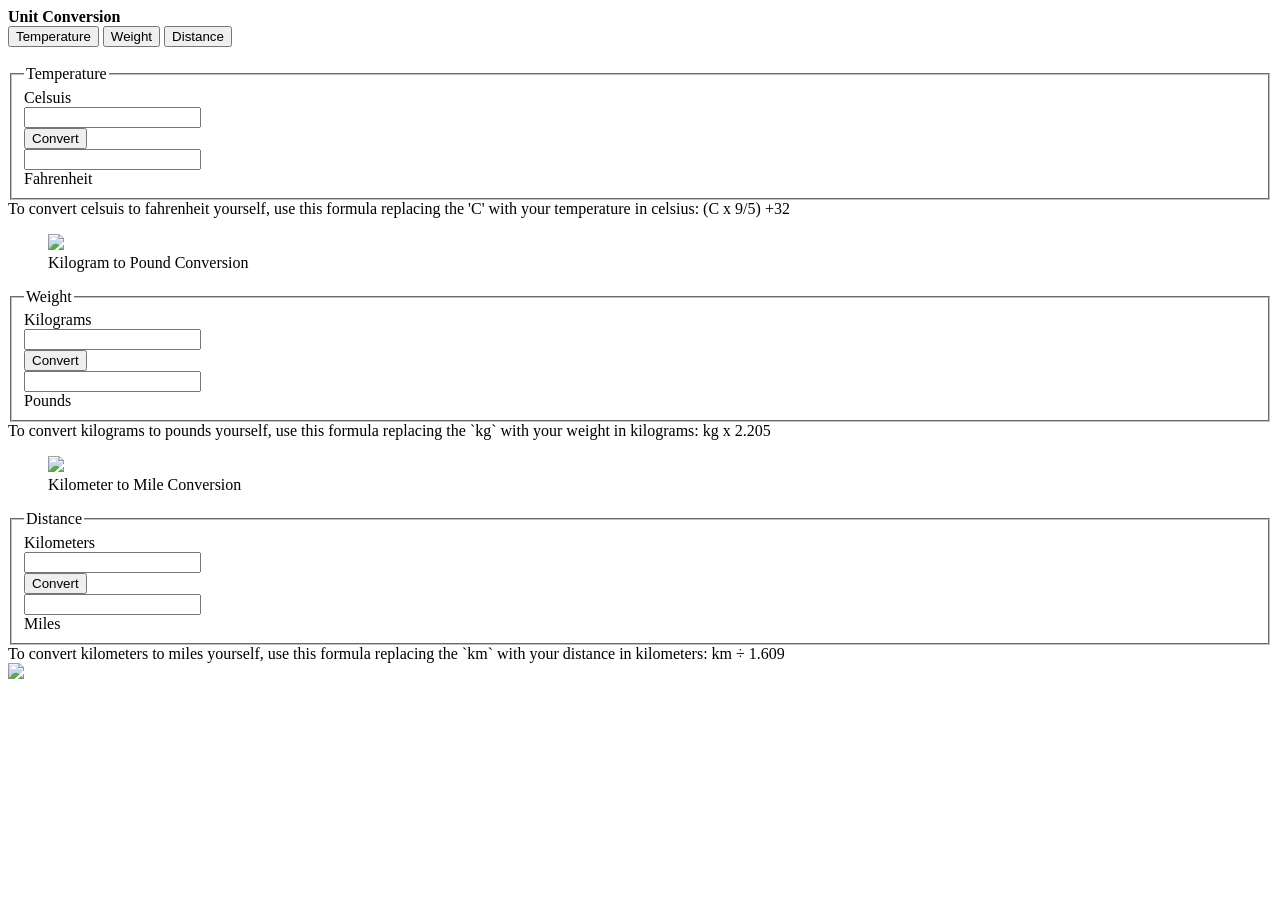
==== src/main/Web/UnitConverter/index.html @ 7a28ff6b "unit converter using only html" ====
<!DOCTYPE html>
<html lang="en">
<head>
    <meta charset="UTF-8">
    <title>Unit Conversions</title>
</head>
<body>
<section id="home"><header><b>Unit Conversion</b></header></section>
<nav>
  <a href="#temperature"><button>Temperature</button></a>
  <a href="#weight"><button>Weight</button></a>
  <a href="#distance"><button>Distance</button></a>
</nav>
<div is="all-conversion-section">

  <section id = "temperature">
    <div id="tmp">
      <fiure>
        <img src="https://cf-courses-data.s3.us.cloud-object-storage.appdomain.cloud/IBMDeveloperSkillsNetwork-CD0101EN-SkillsNetwork/labs/Theia%20Labs/02%20-%20HTML5%20Elements/images/thermo.png"
             alt="" width="200">
        <figcaption></figcaption>
      </fiure>
      <article>
        <fieldset>
          <legend>Temperature</legend>
          <label for="celsius">Celsuis</label><br>
          <input type="number" id="celsius"><br>
          <button id="temperature">Convert</button><br>
          <input type="number" id="fahrenheit"><br>
          <label for="fahrenheit">Fahrenheit</label>
        </fieldset>
      </article>
<aside> To convert celsuis to fahrenheit yourself, use this formula replacing the 'C' with your temperature in celsius: (C x 9/5) +32</aside>
    </div>
  </section>
  <section id="weight">
    <!-- Weight conversion section -->
    <div id="wgt">
      <figure>
        <img src="https://cf-courses-data.s3.us.cloud-object-storage.appdomain.cloud/IBMDeveloperSkillsNetwork-CD0101EN-SkillsNetwork/labs/Theia%20Labs/02%20-%20HTML5%20Elements/images/weight.png" width="200px"/>
        <figcaption>Kilogram to Pound Conversion</figcaption>
      </figure>

      <article>
        <!-- This contains the specific elements for weight conversion -->
        <fieldset>
          <legend>Weight</legend>
          <!-- Label for Weight input -->
          <label for="kilo">Kilograms</label> <br/>

          <input type="number" id="kilo"> <br/>

          <!-- The conversion button -->
          <button id="weight"> Convert </button> <br/>

          <!-- Label for Weight output -->
          <input type="number" id="pounds"> <br/>

          <label for="pounds">Pounds</label>
        </fieldset>
      </article>

      <aside>
        To convert kilograms to pounds yourself, use this formula replacing the `kg` with your weight in kilograms: kg x 2.205
      </aside>
    </div>
  </section>
  <section id="distance">
    <!-- Distance conversion section -->
    <div id="dst">
      <figure>
        <img src="https://cf-courses-data.s3.us.cloud-object-storage.appdomain.cloud/IBMDeveloperSkillsNetwork-CD0101EN-SkillsNetwork/labs/Theia%20Labs/02%20-%20HTML5%20Elements/images/speedo.png" width="200px"/>
        <figcaption>Kilometer to Mile Conversion</figcaption>
      </figure>




        <article>
          <!-- This contains the specific elements for distance conversion -->
          <fieldset>
            <legend>Distance</legend>
            <!-- Label for Distance input -->
            <label for="km">Kilometers</label> <br/>

            <input type="number" id="km"> <br/>

            <!-- The conversion button -->
            <button id="distance"> Convert </button> <br/>

            <!-- Label for Distance output -->
            <input type="number" id="miles"> <br/>

            <label for="miles">Miles</label>
          </fieldset>
        </article>

        <aside>
          To convert kilometers to miles yourself, use this formula replacing the `km` with your distance in kilometers: km &divide; 1.609
        </aside>
      </div>
    </section>

  <div id="go-home">
    <a href="#home">
      <img src="https://cf-courses-data.s3.us.cloud-object-storage.appdomain.cloud/IBMDeveloperSkillsNetwork-CD0101EN-SkillsNetwork/labs/Theia%20Labs/02%20-%20HTML5%20Elements/images/home.svg"/>
    </a>
  </div>


</div>
</body>
</html>
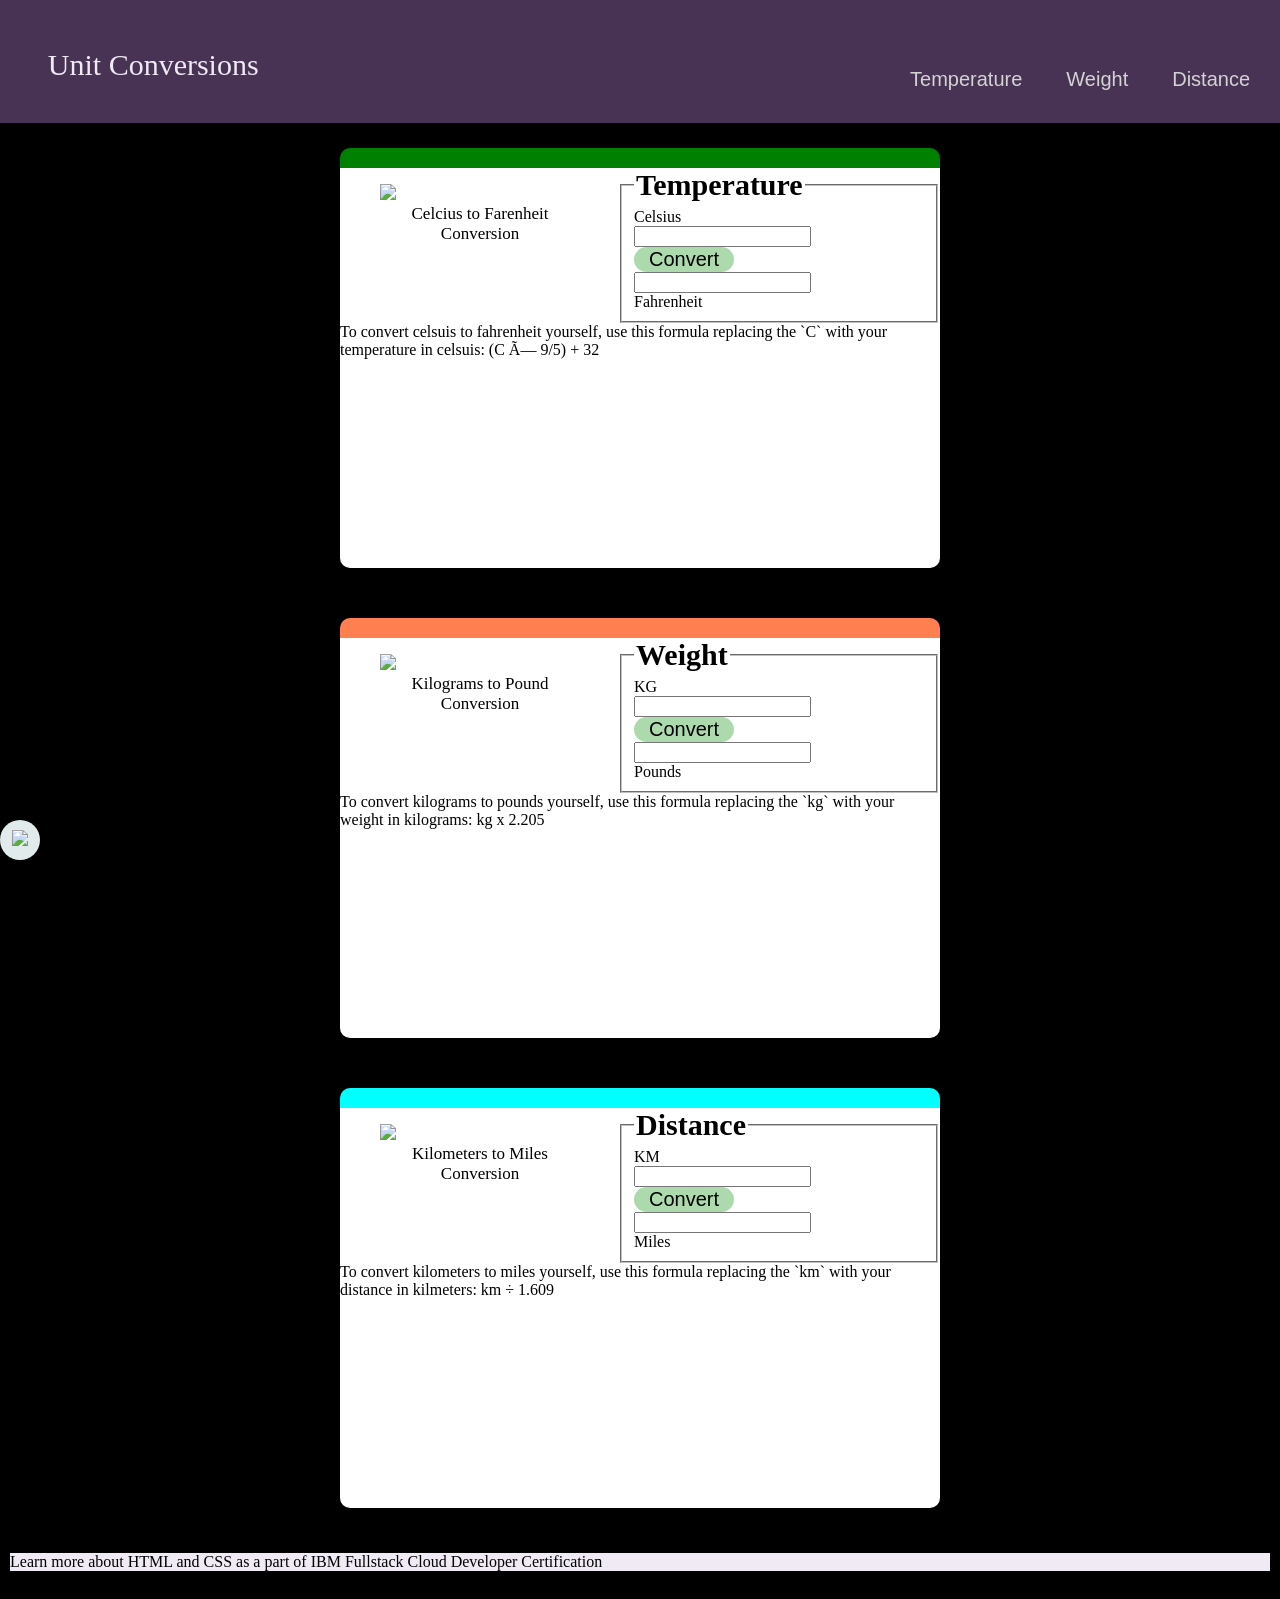
==== commit 19f0a0bb: "css and css libraries" ====
--- a/src/main/Web/UnitConverter/index.html
+++ b/src/main/Web/UnitConverter/index.html
@@ -1,113 +1,120 @@
 <!DOCTYPE html>
 <html lang="en">
 <head>
-    <meta charset="UTF-8">
-    <title>Unit Conversions</title>
+  <title>Document</title>
+  <link rel="stylesheet" href="styles.css">
 </head>
 <body>
-<section id="home"><header><b>Unit Conversion</b></header></section>
-<nav>
-  <a href="#temperature"><button>Temperature</button></a>
-  <a href="#weight"><button>Weight</button></a>
-  <a href="#distance"><button>Distance</button></a>
-</nav>
-<div is="all-conversion-section">
+<section id="home">
+  <header>
+    Unit Conversions
+  </header>
+  <nav>
+    <div class="topdiv">
+      <a href="#temperature"><button  class="topmenu">Temperature</button></a>
+      <a href="#weight"><button  class="topmenu">Weight</button></a>
+      <a href="#distance"><button  class="topmenu">Distance</button></a>
+    </div>
+  </nav>
+</section>
+<div style="clear:both;"></div>
 
-  <section id = "temperature">
+<div id="all-conversion-sections">
+
+  <section id="temperature"  class="b temperature">
     <div id="tmp">
-      <fiure>
-        <img src="https://cf-courses-data.s3.us.cloud-object-storage.appdomain.cloud/IBMDeveloperSkillsNetwork-CD0101EN-SkillsNetwork/labs/Theia%20Labs/02%20-%20HTML5%20Elements/images/thermo.png"
-             alt="" width="200">
-        <figcaption></figcaption>
-      </fiure>
+      <figure>
+        <img src="https://cf-courses-data.s3.us.cloud-object-storage.appdomain.cloud/IBMDeveloperSkillsNetwork-CD0101EN-SkillsNetwork/labs/Theia%20Labs/02%20-%20HTML5%20Elements/images/thermo.png" width="150px"/>
+        <figcaption>Celcius to Farenheit Conversion</figcaption>
+      </figure>
+      <article>
+
+        <fieldset>
+          <legend>Temperature</legend>
+          <label for="celsius">Celsius</label> <br/>
+
+          <input type="number" id="celsius"> <br/>
+
+          <button id="temperature"> Convert </button> <br/>
+
+          <input type="number" id="fahrenheit"> <br/>
+
+          <label for="fahrenheit">Fahrenheit</label>
+        </fieldset>
+        <aside>
+          To convert celsuis to fahrenheit yourself, use this formula replacing the `C` with your temperature in celsuis: (C Ã— 9/5) + 32
+        </aside>
+      </article>
+    </div>
+  </section>
+
+  <div style="clear:both;"></div>
+
+  <section id="weight"  class="b weight">
+    <div id="wgt">
+      <figure>
+        <img src="https://cf-courses-data.s3.us.cloud-object-storage.appdomain.cloud/IBMDeveloperSkillsNetwork-CD0101EN-SkillsNetwork/labs/Theia%20Labs/02%20-%20HTML5%20Elements/images/weight.png"  width="150px"/>
+        <figcaption>Kilograms to Pound Conversion</figcaption>
+      </figure>
       <article>
         <fieldset>
-          <legend>Temperature</legend>
-          <label for="celsius">Celsuis</label><br>
-          <input type="number" id="celsius"><br>
-          <button id="temperature">Convert</button><br>
-          <input type="number" id="fahrenheit"><br>
-          <label for="fahrenheit">Fahrenheit</label>
-        </fieldset>
-      </article>
-<aside> To convert celsuis to fahrenheit yourself, use this formula replacing the 'C' with your temperature in celsius: (C x 9/5) +32</aside>
-    </div>
-  </section>
-  <section id="weight">
-    <!-- Weight conversion section -->
-    <div id="wgt">
-      <figure>
-        <img src="https://cf-courses-data.s3.us.cloud-object-storage.appdomain.cloud/IBMDeveloperSkillsNetwork-CD0101EN-SkillsNetwork/labs/Theia%20Labs/02%20-%20HTML5%20Elements/images/weight.png" width="200px"/>
-        <figcaption>Kilogram to Pound Conversion</figcaption>
-      </figure>
-
-      <article>
-        <!-- This contains the specific elements for weight conversion -->
-        <fieldset>
           <legend>Weight</legend>
-          <!-- Label for Weight input -->
-          <label for="kilo">Kilograms</label> <br/>
+          <label for="kilo">KG</label> <br/>
 
           <input type="number" id="kilo"> <br/>
 
-          <!-- The conversion button -->
-          <button id="weight"> Convert </button> <br/>
+          <button id="weight"> Convert </button>  <br/>
 
-          <!-- Label for Weight output -->
-          <input type="number" id="pounds"> <br/>
+
+          <input type="number" id="pounds">  <br/>
 
           <label for="pounds">Pounds</label>
         </fieldset>
+        <aside>
+          To convert kilograms to pounds yourself, use this formula replacing the `kg` with your weight in kilograms: kg x 2.205
+        </aside>
       </article>
-
-      <aside>
-        To convert kilograms to pounds yourself, use this formula replacing the `kg` with your weight in kilograms: kg x 2.205
-      </aside>
     </div>
   </section>
-  <section id="distance">
-    <!-- Distance conversion section -->
+
+  <div style="clear:both;"></div>
+
+  <section id="distance"  class="b distance">
     <div id="dst">
       <figure>
-        <img src="https://cf-courses-data.s3.us.cloud-object-storage.appdomain.cloud/IBMDeveloperSkillsNetwork-CD0101EN-SkillsNetwork/labs/Theia%20Labs/02%20-%20HTML5%20Elements/images/speedo.png" width="200px"/>
-        <figcaption>Kilometer to Mile Conversion</figcaption>
+        <img src="https://cf-courses-data.s3.us.cloud-object-storage.appdomain.cloud/IBMDeveloperSkillsNetwork-CD0101EN-SkillsNetwork/labs/Theia%20Labs/02%20-%20HTML5%20Elements/images/speedo.png"  width="150px"/>
+        <figcaption>Kilometers to Miles Conversion</figcaption>
       </figure>
+      <article>
+        <fieldset>
+          <legend>Distance</legend>
+          <label for="km">KM</label> <br/>
 
+          <input type="number" id="km">  <br/>
 
+          <button id="distance"> Convert </button> <br/>
 
+          <input type="number" id="miles">  <br/>
 
-        <article>
-          <!-- This contains the specific elements for distance conversion -->
-          <fieldset>
-            <legend>Distance</legend>
-            <!-- Label for Distance input -->
-            <label for="km">Kilometers</label> <br/>
+          <label for="miles">Miles</label>
+        </fieldset>
+        <aside>
+          To convert kilometers to miles yourself, use this formula replacing the `km` with your distance in kilmeters: km &divide; 1.609
+        </aside>
 
-            <input type="number" id="km"> <br/>
-
-            <!-- The conversion button -->
-            <button id="distance"> Convert </button> <br/>
-
-            <!-- Label for Distance output -->
-            <input type="number" id="miles"> <br/>
-
-            <label for="miles">Miles</label>
-          </fieldset>
-        </article>
-
-        <aside>
-          To convert kilometers to miles yourself, use this formula replacing the `km` with your distance in kilometers: km &divide; 1.609
-        </aside>
-      </div>
-    </section>
-
-  <div id="go-home">
-    <a href="#home">
-      <img src="https://cf-courses-data.s3.us.cloud-object-storage.appdomain.cloud/IBMDeveloperSkillsNetwork-CD0101EN-SkillsNetwork/labs/Theia%20Labs/02%20-%20HTML5%20Elements/images/home.svg"/>
-    </a>
-  </div>
-
+      </article>
+    </div>
+  </section>
+  <div style="clear:both;"></div>
 
 </div>
+
+<div id="go-home" class="iconbutton">
+  <a href="#home">
+    <img src="https://cf-courses-data.s3.us.cloud-object-storage.appdomain.cloud/IBMDeveloperSkillsNetwork-CD0101EN-SkillsNetwork/labs/Theia%20Labs/02%20-%20HTML5%20Elements/images/home.svg"/>
+  </a>
+</div>
+
+<footer>Learn more about HTML and CSS as a part of IBM Fullstack Cloud Developer Certification</footer>
 </body>
 </html>
--- a/src/main/Web/UnitConverter/styles.css
+++ b/src/main/Web/UnitConverter/styles.css
@@ -0,0 +1,141 @@
+/* sets the margin of all the element to 10px on all sides and the background-color to black */
+body{
+    margin: 10px;
+    background-color: black;
+}
+
+/* Home section  which has the app name and nav bar. The styling is applied by id */
+
+#home {
+    background-color:  #483355;
+    padding-bottom: 1cm;
+    margin-left:-1cm;
+    margin-right:-1cm;
+    margin-top:-1cm;
+    padding-top: 2cm;
+    padding-bottom: 2cm;
+}
+
+/* Application name inside the home section. The styling is applied by tag name */
+
+header {
+    font-size: 30px;
+    color: rgb(240, 234, 245);
+    float: left;
+    padding-left: 2cm;
+}
+
+/* Navigation Bar Container*/
+
+.topdiv {
+    float: right;
+    padding-right: 1cm;
+}
+
+/* Navigation Bar Buttons */
+.topmenu {
+    color: lightgray;
+    background-color:   #483355;
+    margin: 10px;
+    padding: 10px;
+    font-size: 20px;
+    text-decoration:none;
+    border-radius: 1mm;
+}
+
+.topmenu:hover {
+    color: white;
+    font-weight: bolder;
+    background-color: #382742;
+    text-decoration: underline;
+}
+
+/* Container for all the three conversion calculator sections   */
+#all-conversion-sections{
+    display: grid;
+    justify-content: center;
+}
+
+figure {
+    float:left;
+    justify-self: auto;
+    width:200px
+}
+
+img {
+    width: 200px;
+}
+
+figcaption {
+    color:black;
+    font-size: 17px;
+    text-align: center;
+}
+
+button{
+    font-size: 20px;
+    border: transparent;
+    width: fit-content;
+    background-color: rgb(173, 218, 173);
+    border-radius: 40px;
+    padding-right: 15px;
+    padding-left: 15px;
+}
+
+button:hover {
+    cursor: pointer;
+}
+
+/* The calculator panel */
+.b{
+    border-top-style: solid;
+    background-color: white;
+    border-top-width: 20px;
+    width: 600px;
+    height: 400px;
+    border-radius: 10px;
+    margin-bottom: 25px;
+    margin-top: 25px;
+    display: flex;
+}
+
+.temperature{
+    border-top-color: green;
+}
+
+.weight{
+    border-top-color: coral;
+}
+
+.distance{
+    border-top-color: cyan;
+
+}
+
+legend {
+    font-size: 30px;
+    font-weight: bolder;
+}
+
+/* Floating icon for the home button */
+.iconbutton{
+    width:40px;
+    height:40px;
+    border-radius: 100%;
+    background-color: rgb(225, 235, 235);
+    display: flex;
+    align-items: center;
+    justify-content: center;
+    position: fixed;
+    bottom:40px;
+    left:0;
+}
+
+.iconbutton img {
+    width:30px
+}
+
+footer {
+    background-color:rgb(240, 234, 245);
+    margin-top: 20px;
+}
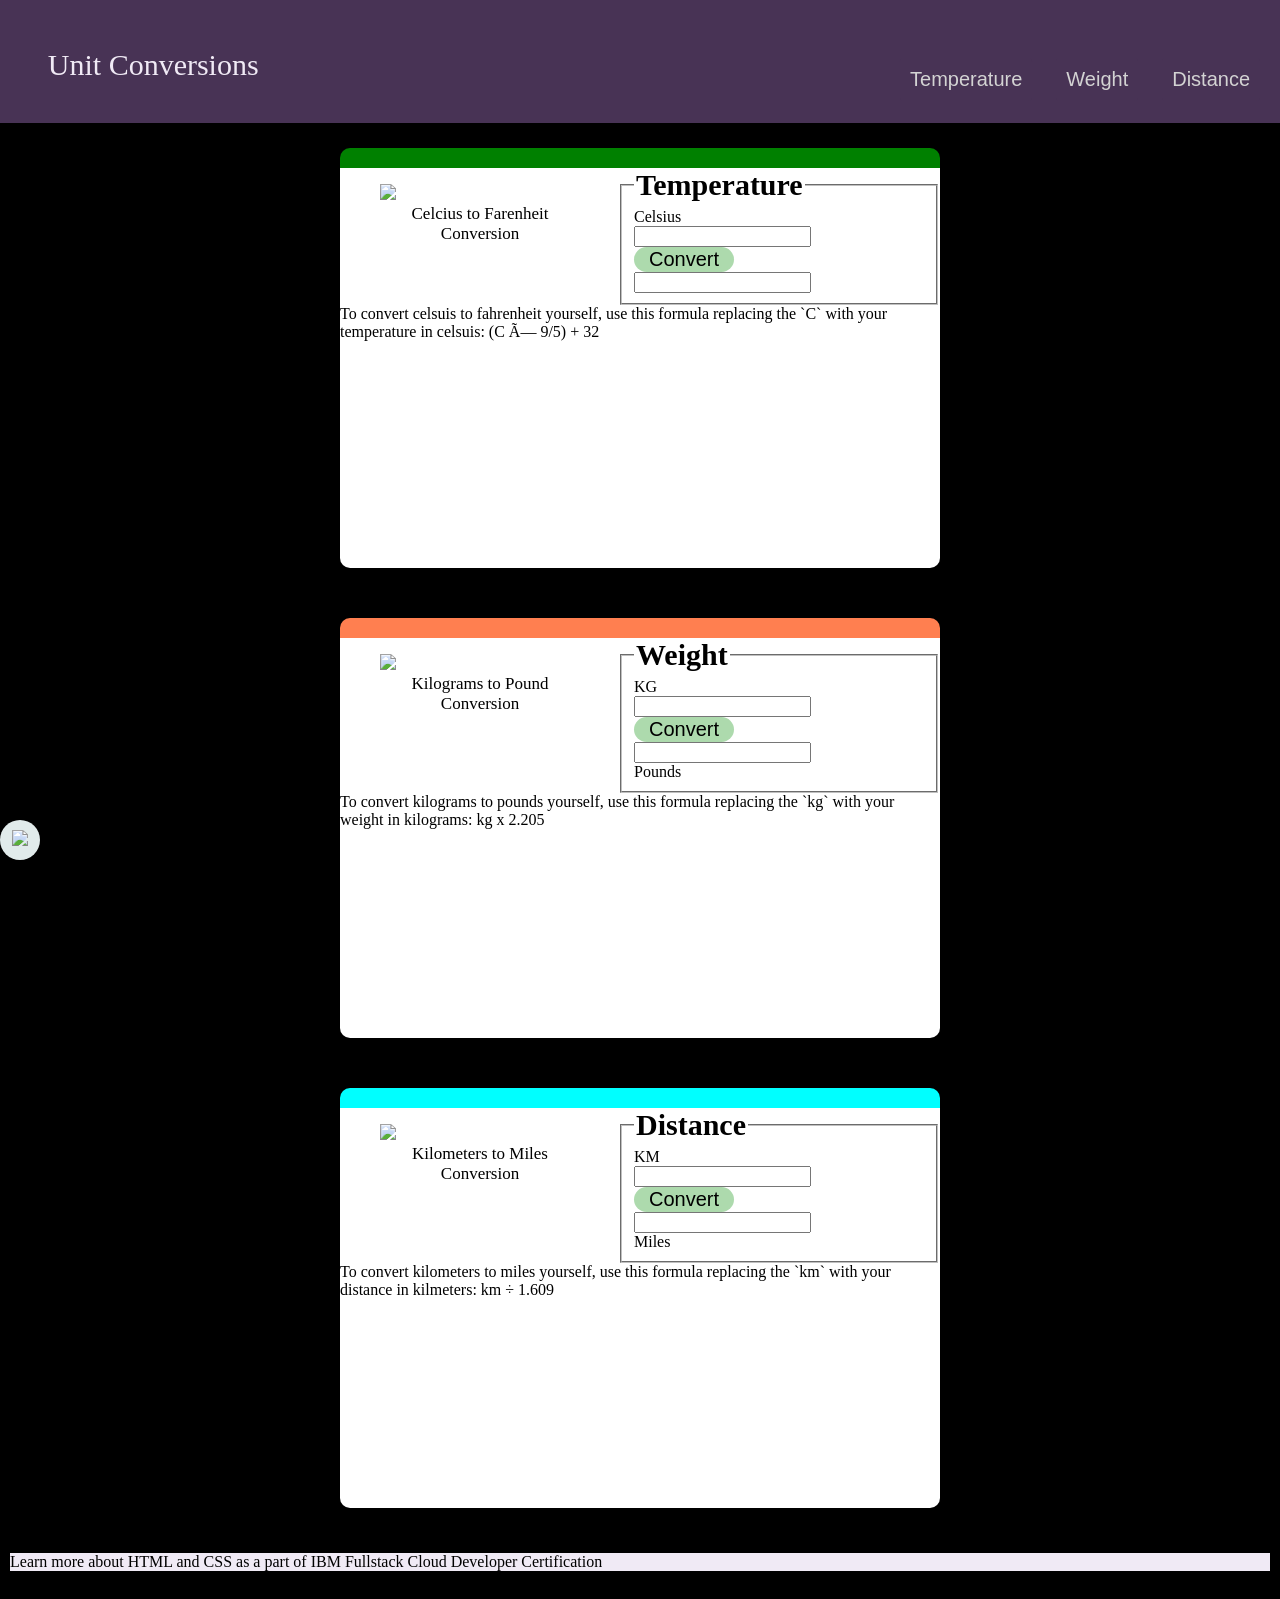
==== commit be5c87fc: "working with inputs and form validation" ====
--- a/src/main/Web/UnitConverter/index.html
+++ b/src/main/Web/UnitConverter/index.html
@@ -3,6 +3,7 @@
 <head>
   <title>Document</title>
   <link rel="stylesheet" href="styles.css">
+  <script src="script.js"></script>
 </head>
 <body>
 <section id="home">
@@ -35,11 +36,11 @@
 
           <input type="number" id="celsius"> <br/>
 
-          <button id="temperature"> Convert </button> <br/>
+          <button id="temperature" onclick="temperature_Converter()"> Convert </button> <br/>
 
           <input type="number" id="fahrenheit"> <br/>
 
-          <label for="fahrenheit">Fahrenheit</label>
+          <label for="fahrenheit"></label>
         </fieldset>
         <aside>
           To convert celsuis to fahrenheit yourself, use this formula replacing the `C` with your temperature in celsuis: (C Ã— 9/5) + 32
